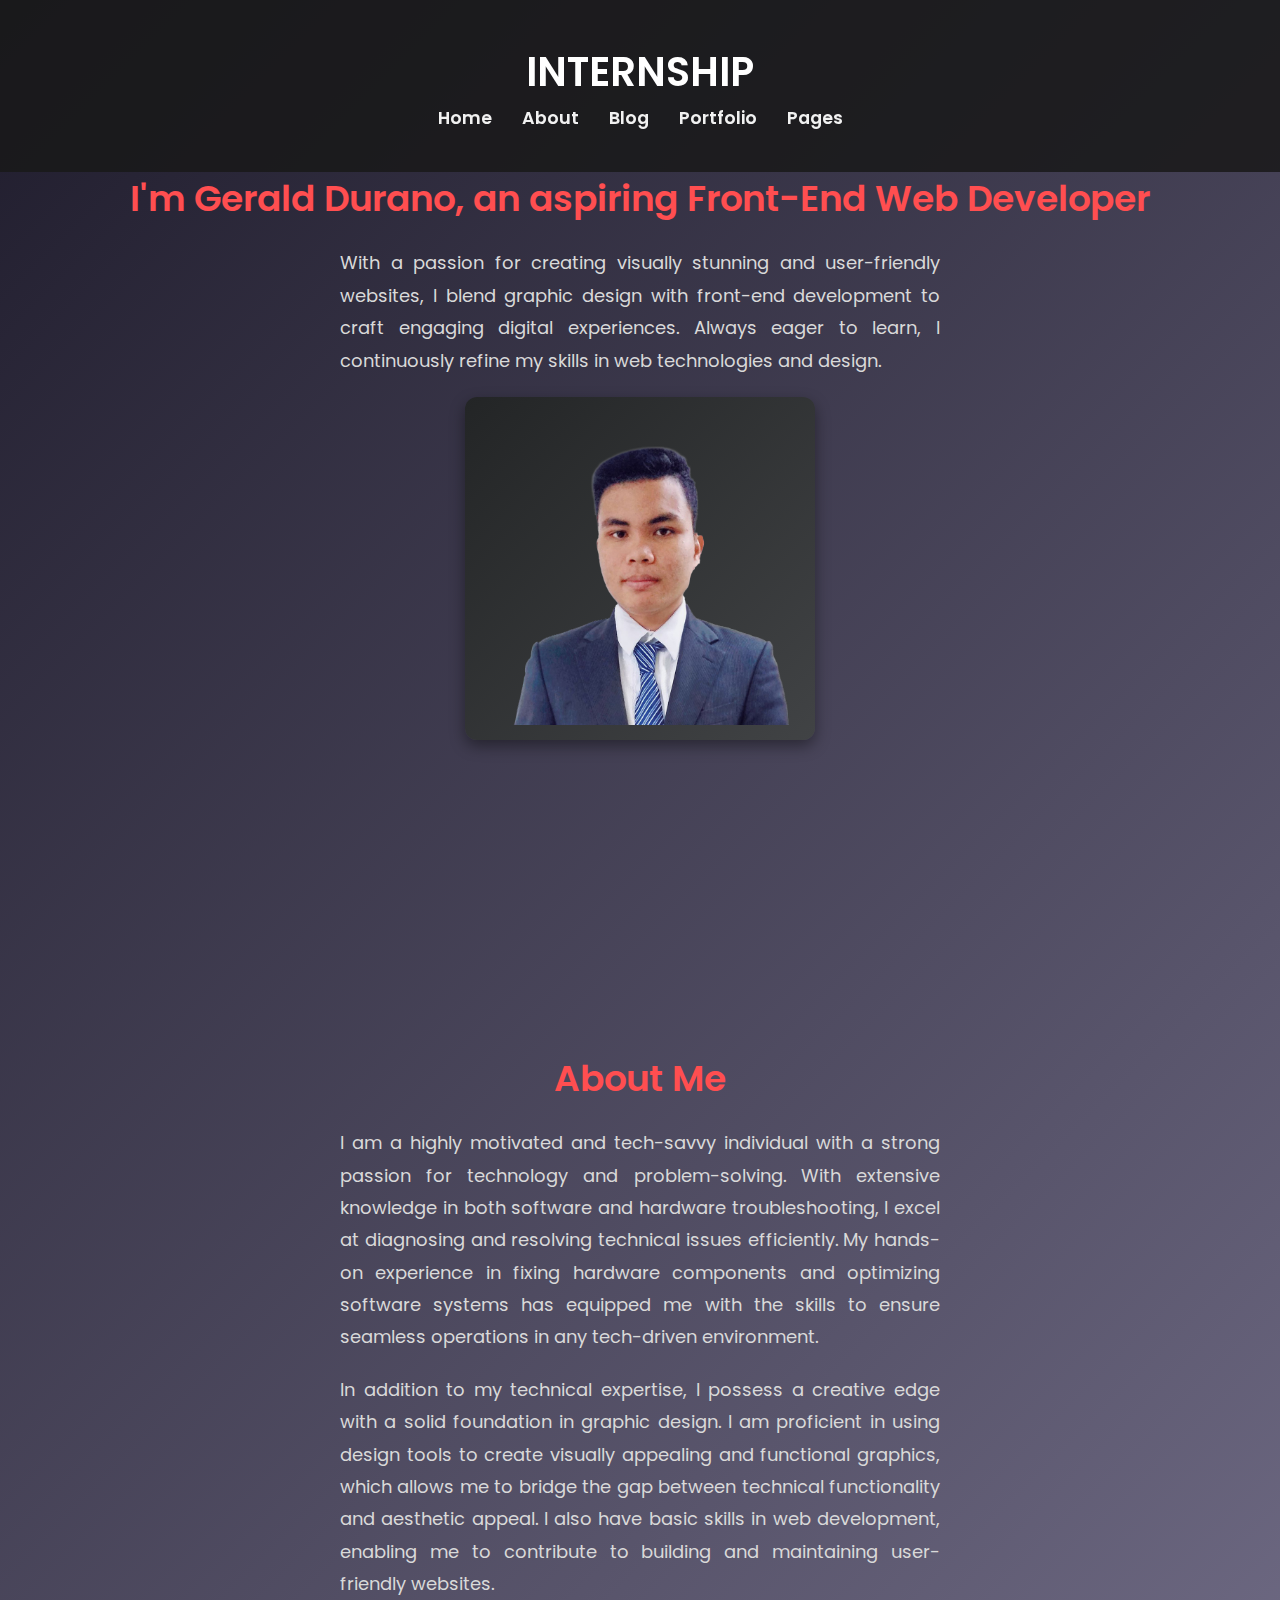
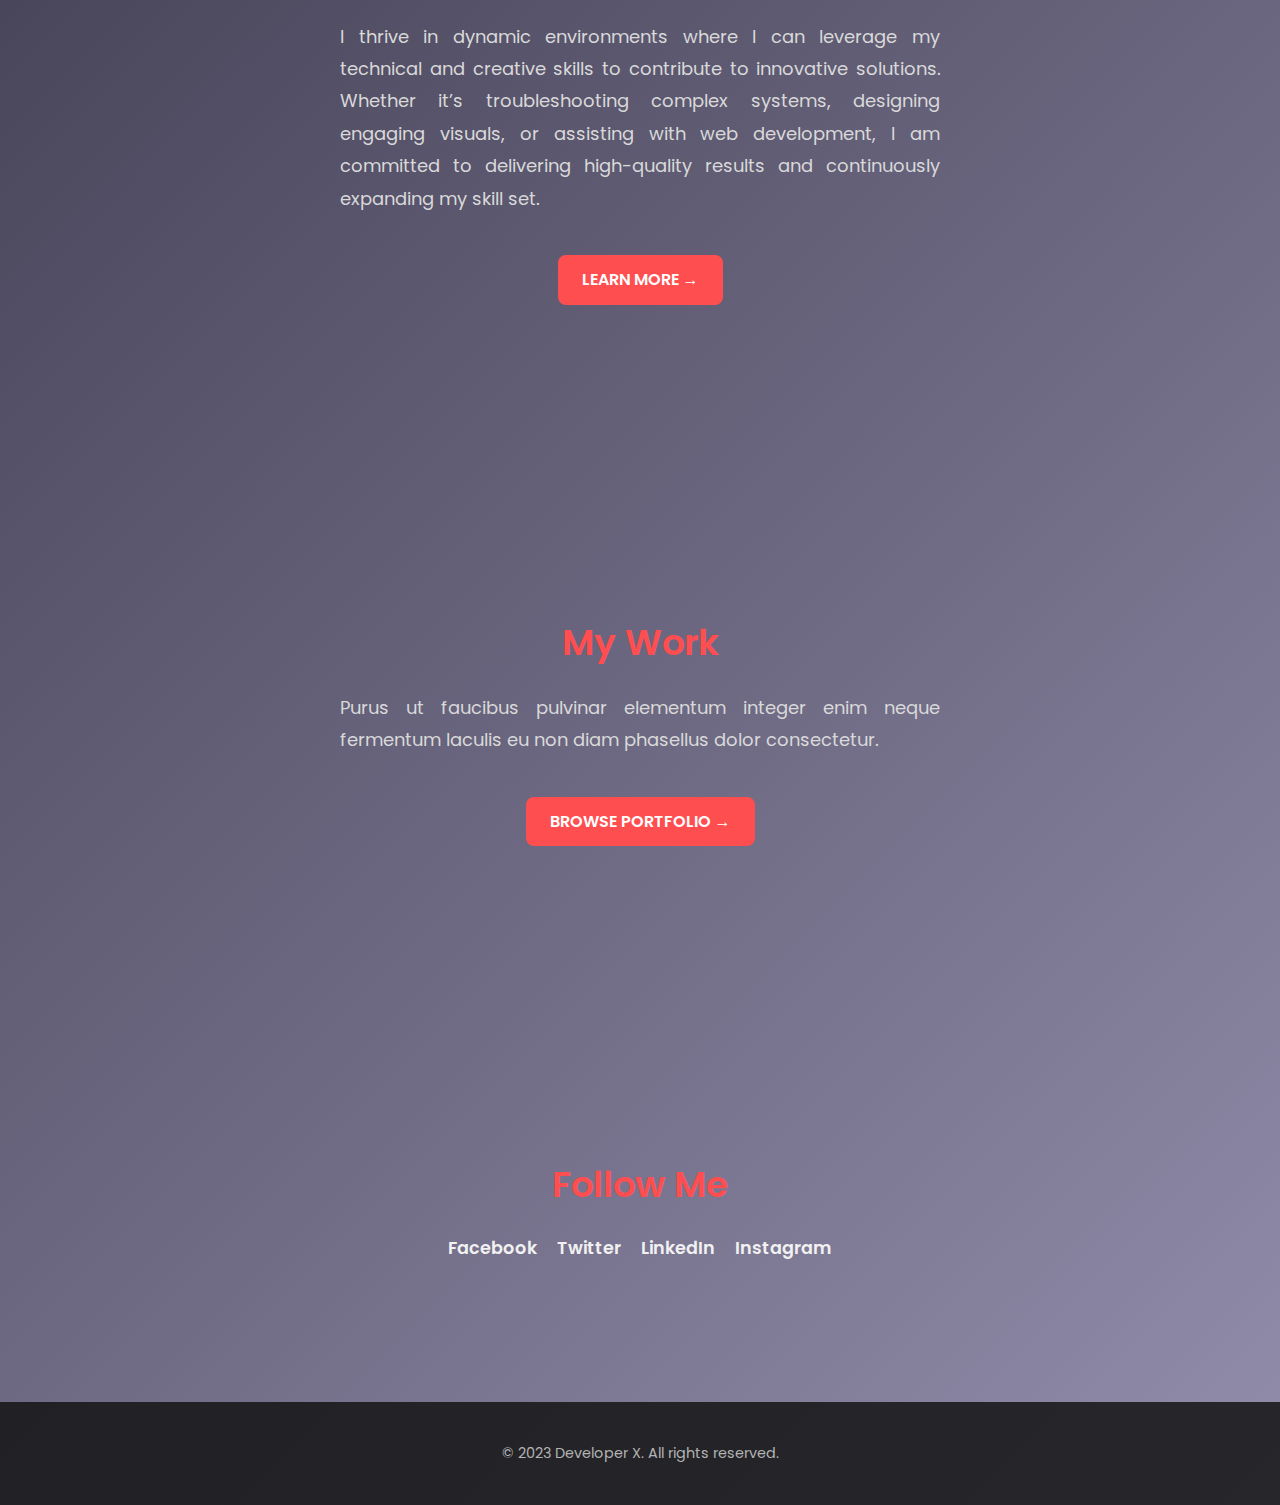
==== index.html @ f716d880 "Add files via upload" ====
<!DOCTYPE html>
<html lang="en">
<head>
    <meta charset="UTF-8">
    <meta name="viewport" content="width=device-width, initial-scale=1.0">
    <title>Developer X - Portfolio</title>
    <link rel="stylesheet" href="styles.css">
    <!-- Google Fonts -->
    <link href="https://fonts.googleapis.com/css2?family=Poppins:wght@400;600&family=Roboto:wght@300;400;700&display=swap" rel="stylesheet">
</head>
<body>
    <header>
        <div class="container">
            <h1>INTERNSHIP</h1>
            <nav>
                <ul>
                    <li><a href="#home">Home</a></li>
                    <li><a href="#about">About</a></li>
                    <li><a href="#blog">Blog</a></li>
                    <li><a href="#portfolio">Portfolio</a></li>
                    <li><a href="#pages">Pages</a></li>
                </ul>
            </nav>
        </div>
    </header>

    <section id="home">
        <div class="container">
            <h2>I'm Gerald Durano, an aspiring Front-End Web Developer</h2>
            <p>With a passion for creating visually stunning and user-friendly websites, I blend graphic design with front-end development to craft engaging digital experiences. Always eager to learn, I continuously refine my skills in web technologies and design.</p>
            <div class="profile-container">
                <img src="profile.png" alt="Large Design" class="large-design">
            </div>
        </div>
    </section>

    <section id="about">
        <div class="container">
            <h2>About Me</h2>
            <p>I am a highly motivated and tech-savvy individual with a strong passion for technology and problem-solving. With extensive knowledge in both software and hardware troubleshooting, I excel at diagnosing and resolving technical issues efficiently. My hands-on experience in fixing hardware components and optimizing software systems has equipped me with the skills to ensure seamless operations in any tech-driven environment.</p>
            <p>In addition to my technical expertise, I possess a creative edge with a solid foundation in graphic design. I am proficient in using design tools to create visually appealing and functional graphics, which allows me to bridge the gap between technical functionality and aesthetic appeal. I also have basic skills in web development, enabling me to contribute to building and maintaining user-friendly websites.</p>
            <p>I thrive in dynamic environments where I can leverage my technical and creative skills to contribute to innovative solutions. Whether it’s troubleshooting complex systems, designing engaging visuals, or assisting with web development, I am committed to delivering high-quality results and continuously expanding my skill set.</p>
            <a href="#about" class="btn">LEARN MORE →</a>
        </div>
    </section>

    <section id="work">
        <div class="container">
            <h2>My Work</h2>
            <p>Purus ut faucibus pulvinar elementum integer enim neque fermentum laculis eu non diam phasellus dolor consectetur.</p>
            <a href="portfolio.html" class="btn">BROWSE PORTFOLIO →</a>
        </div>
    </section>

    <section id="follow">
        <div class="container">
            <h2>Follow Me</h2>
            <div class="social-links">
                <a href="https://web.facebook.com/gerald.durano.16">Facebook</a>
                <a href="#">Twitter</a>
                <a href="https://www.linkedin.com/in/gerald-durano-73510a170/">LinkedIn</a>
                <a href="#">Instagram</a>
            </div>
        </div>
    </section>

    <footer>
        <div class="container">
            <p>&copy; 2023 Developer X. All rights reserved.</p>
        </div>
    </footer>

    <script>
        // Fade header on scroll
        const header = document.querySelector('header');
    
        window.addEventListener('scroll', () => {
            if (window.scrollY > 100) { // Adjust the scroll threshold as needed
                header.style.opacity = '0'; // Fade out
            } else {
                header.style.opacity = '1'; // Fade in
            }
        });
    </script>
</body>
</html>
---- styles.css ----
body {
    font-family: 'Poppins', sans-serif;
    margin: 0;
    padding: 0;
    background: linear-gradient(135deg, #1F1C2C 0%, #928DAB 100%);
    color: #F1F1F1; /* Light grey for readability */
    line-height: 1.6;
    font-size: 1rem; /* Base font size (16px) */
}

.container {
    width: 90%;
    max-width: 1200px;
    margin: 0 auto;
    padding: 20px;
}

header {
    background: rgba(25, 25, 25, 0.85);
    padding: 20px 0;
    position: fixed;
    top: 0;
    width: 100%;
    z-index: 1000;
    opacity: 1;
    transition: opacity 0.5s ease;
}

header h1 {
    margin: 0;
    font-size: 2.5rem; /* Larger for emphasis */
    font-weight: 600;
    color: #ffffff;
    text-align: center;
}

nav ul {
    list-style: none;
    padding: 0;
    margin: 0;
    display: flex;
    justify-content: center;
}

nav ul li {
    margin: 0 15px;
}

nav ul li a {
    color: #F1F1F1; /* Light greyish white */
    text-decoration: none;
    font-weight: 600;
    font-size: 1.1rem; /* Slightly larger for readability */
    transition: color 0.3s ease;
}

nav ul li a:hover {
    color: #FF4E50;
}

section {
    padding: 120px 0;
    text-align: center;
    animation: fadeIn 1s ease-out;
}

section h2 {
    font-size: 2.25rem; /* Slightly smaller than h1 for hierarchy */
    margin-bottom: 20px;
    font-weight: 600;
    color: #FF4E50; /* Vibrant coral red for contrast */
}

section p {
    font-size: 1.125rem; /* Slightly larger than base for readability */
    max-width: 600px;
    margin: 0 auto 20px;
    color: #D9D9D9; /* Light grey for readability */
    text-align: justify; /* Justify the text */
    line-height: 1.8; /* Increased line height for better readability */
}

.btn {
    display: inline-block;
    padding: 12px 24px;
    background: #FF4E50;
    color: #ffffff;
    text-decoration: none;
    border-radius: 8px;
    font-weight: 600;
    font-size: 1rem; /* Consistent with base font size */
    margin-top: 20px;
    transition: background 0.3s ease, transform 0.3s ease;
}

.btn:hover {
    background: #FC913A;
    transform: translateY(-5px);
}

.social-links {
    display: flex;
    justify-content: center;
    gap: 20px;
}

.social-links a {
    color: #F1F1F1;
    text-decoration: none;
    font-weight: 600;
    font-size: 1.1rem; /* Slightly larger for emphasis */
    transition: color 0.3s ease;
}

.social-links a:hover {
    color: #FC913A;
}

footer {
    background: rgba(20, 20, 20, 0.85);
    text-align: center;
    padding: 20px 0;
}

footer p {
    margin: 0;
    font-size: 0.9rem; /* Slightly smaller for subtlety */
    color: #B3B3B3;
}

/* Profile and Design Section */
.profile-container {
    display: flex;
    align-items: center;
    justify-content: center;
    gap: 30px;
    margin-top: 20px;
}

.profile-image {
    width: 160px;
    height: 160px;
    border-radius: 50%;
    object-fit: cover;
    box-shadow: 0 6px 15px rgba(0, 0, 0, 0.4);
    border: 4px solid #FF4E50;
}

.large-design {
    max-width: 320px;
    height: auto;
    border-radius: 12px;
    background: linear-gradient(135deg, #232526 0%, #414345 100%);
    padding: 15px;
    box-shadow: 0 6px 15px rgba(0, 0, 0, 0.4);
}

@keyframes fadeIn {
    from {
        opacity: 0;
        transform: translateY(20px);
    }
    to {
        opacity: 1;
        transform: translateY(0);
    }
}

@media (max-width: 768px) {
    header h1 {
        font-size: 2rem; /* Slightly smaller for mobile */
    }
    
    nav ul {
        flex-direction: column;
    }

    nav ul li {
        margin: 10px 0;
    }

    section h2 {
        font-size: 2rem; /* Adjusted for mobile */
    }

    section p {
        font-size: 1rem; /* Adjusted for mobile */
    }

    .btn {
        padding: 10px 18px;
    }

    .profile-container {
        flex-direction: column;
    }
}
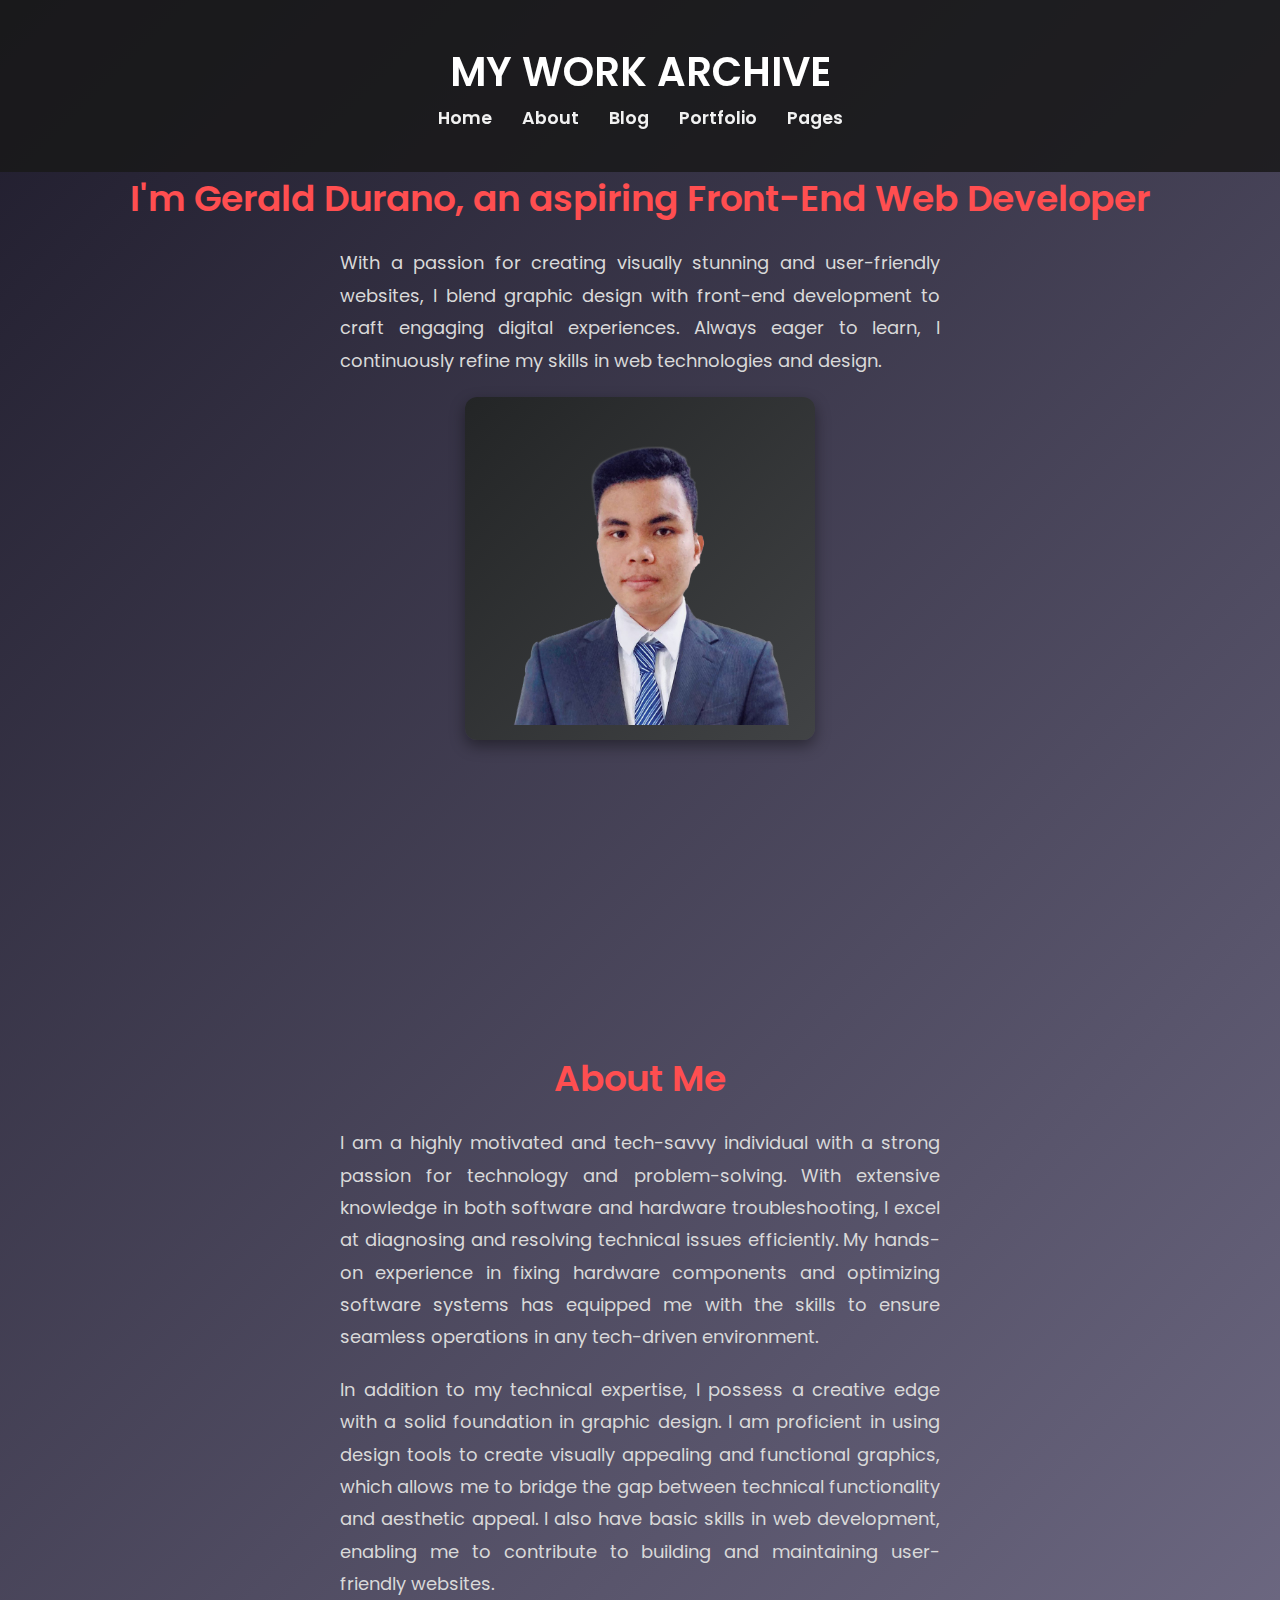
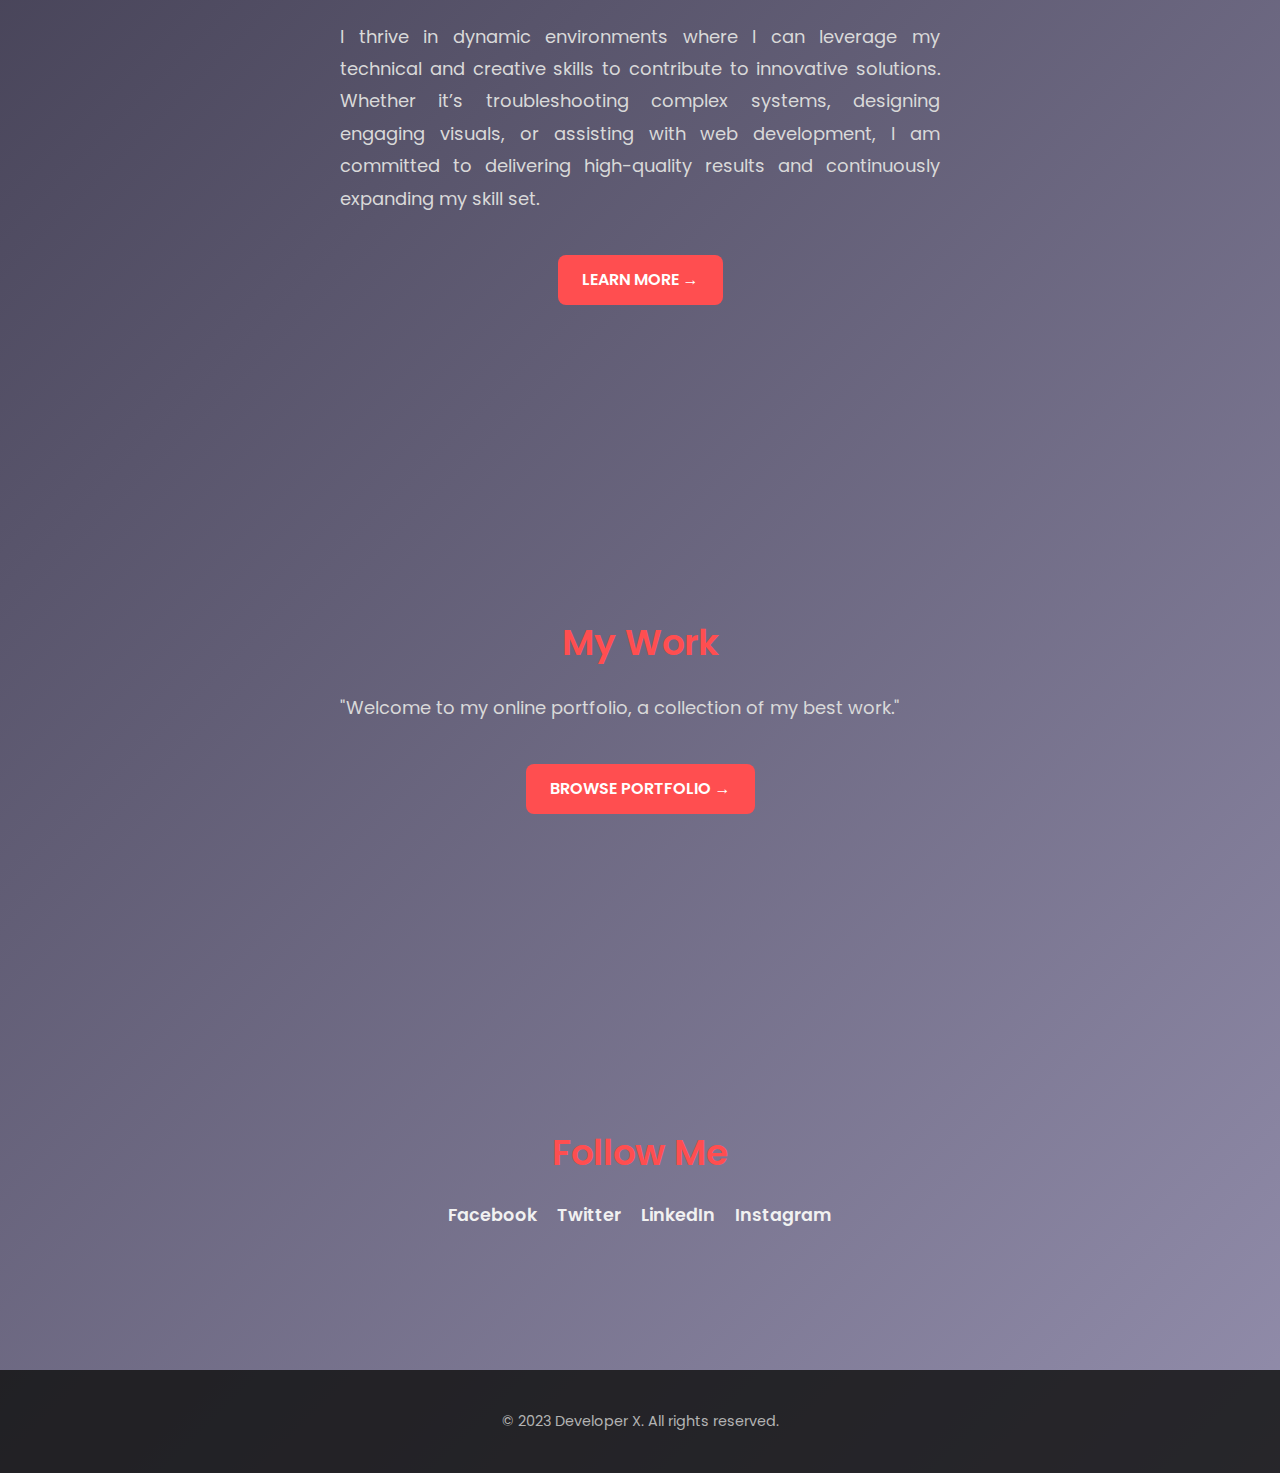
==== commit e7af5453: "Add files via upload" ====
--- a/index.html
+++ b/index.html
@@ -3,7 +3,7 @@
 <head>
     <meta charset="UTF-8">
     <meta name="viewport" content="width=device-width, initial-scale=1.0">
-    <title>Developer X - Portfolio</title>
+    <title>Durano - Portfolio</title>
     <link rel="stylesheet" href="styles.css">
     <!-- Google Fonts -->
     <link href="https://fonts.googleapis.com/css2?family=Poppins:wght@400;600&family=Roboto:wght@300;400;700&display=swap" rel="stylesheet">
@@ -11,13 +11,13 @@
 <body>
     <header>
         <div class="container">
-            <h1>INTERNSHIP</h1>
+            <h1>MY WORK ARCHIVE</h1>
             <nav>
                 <ul>
-                    <li><a href="#home">Home</a></li>
+                    <li><a href="index.html">Home</a></li>
                     <li><a href="#about">About</a></li>
                     <li><a href="#blog">Blog</a></li>
-                    <li><a href="#portfolio">Portfolio</a></li>
+                    <li><a href="portfolio.html">Portfolio</a></li>
                     <li><a href="#pages">Pages</a></li>
                 </ul>
             </nav>
@@ -47,7 +47,7 @@
     <section id="work">
         <div class="container">
             <h2>My Work</h2>
-            <p>Purus ut faucibus pulvinar elementum integer enim neque fermentum laculis eu non diam phasellus dolor consectetur.</p>
+            <p>"Welcome to my online portfolio, a collection of my best work."</p>
             <a href="portfolio.html" class="btn">BROWSE PORTFOLIO →</a>
         </div>
     </section>
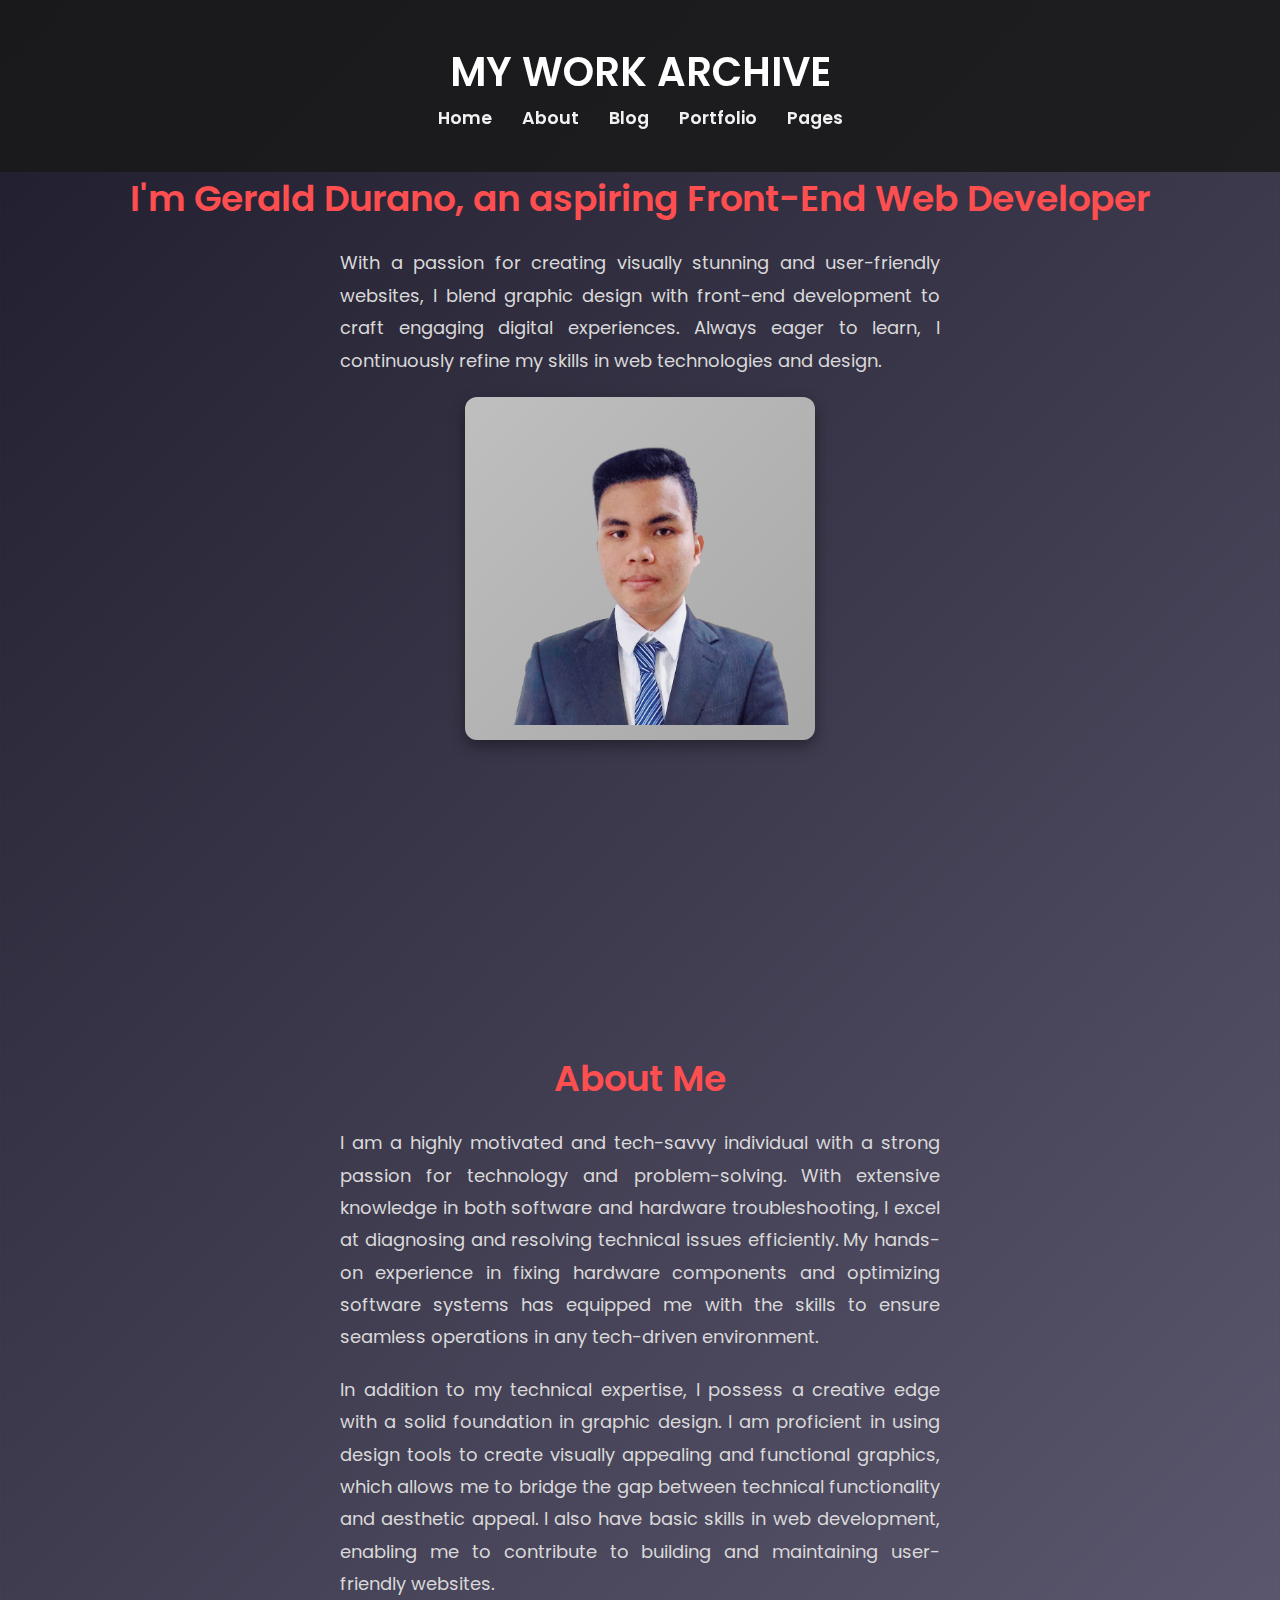
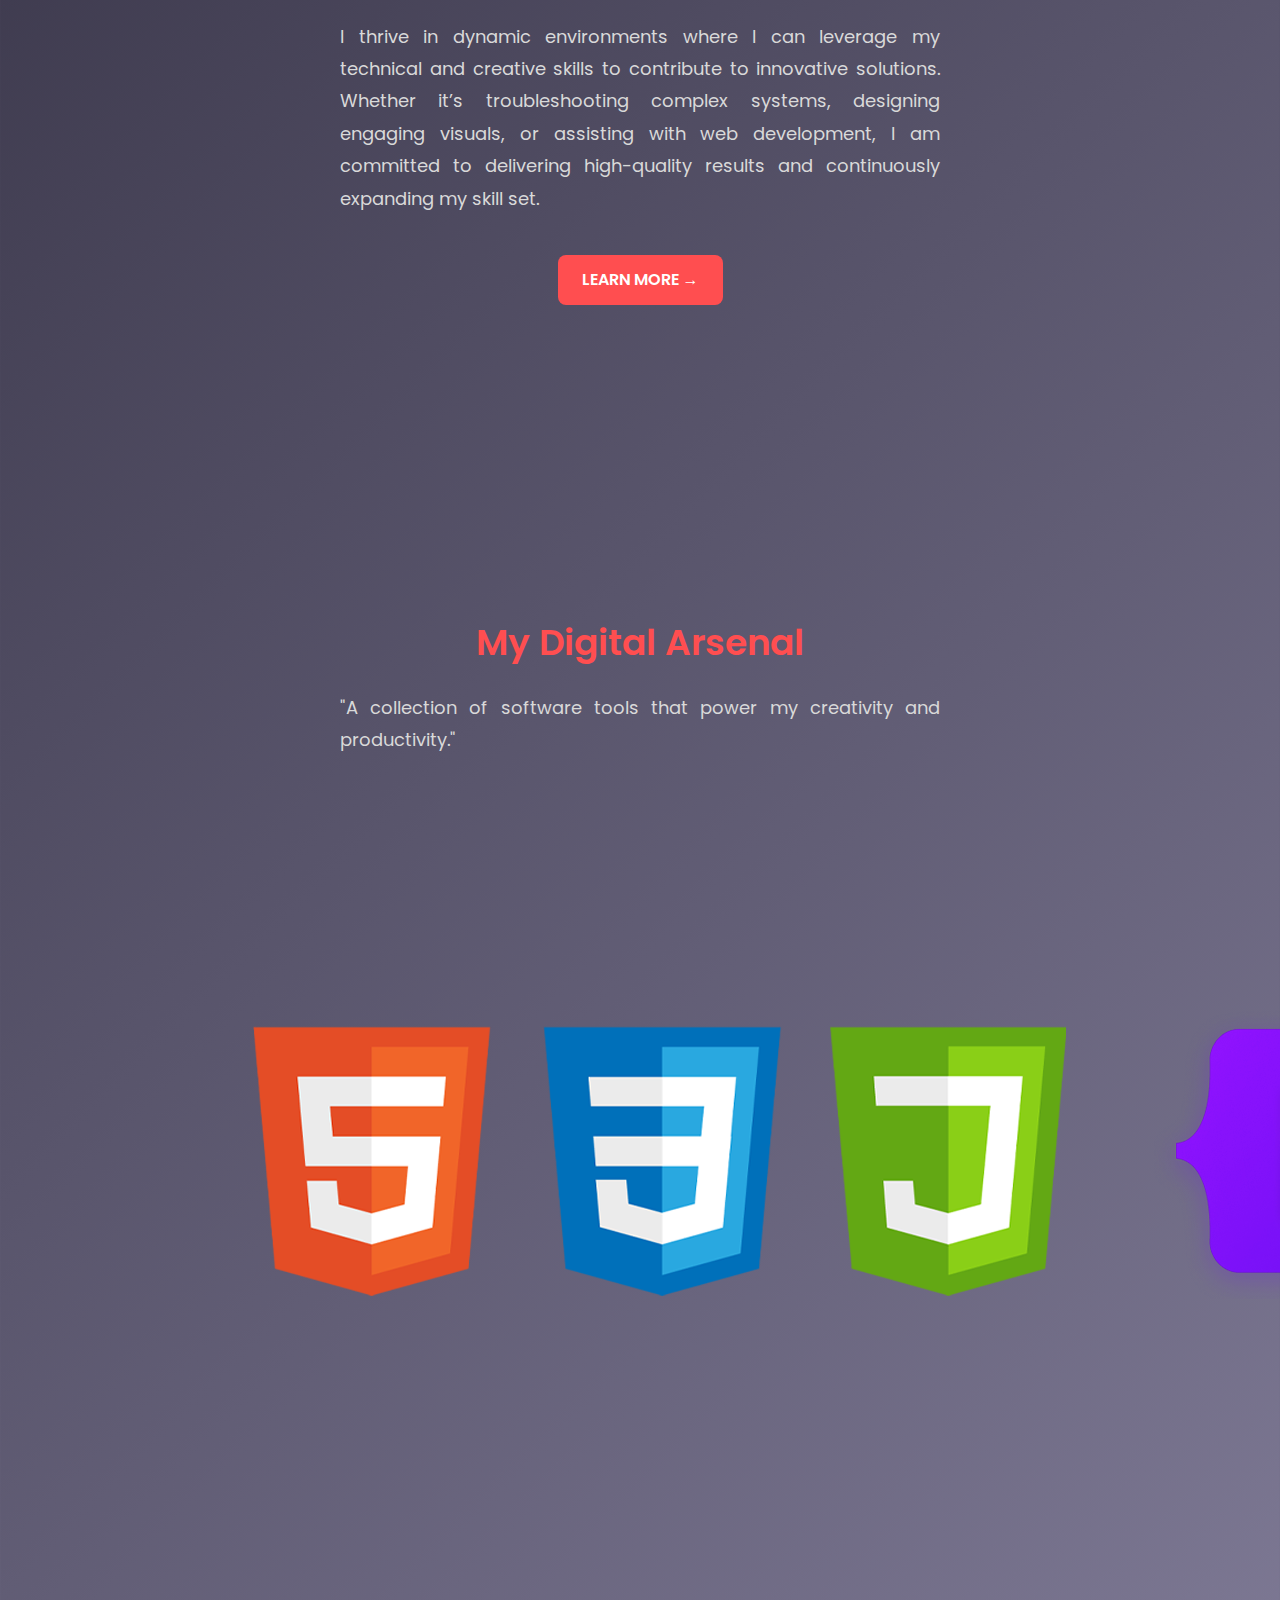
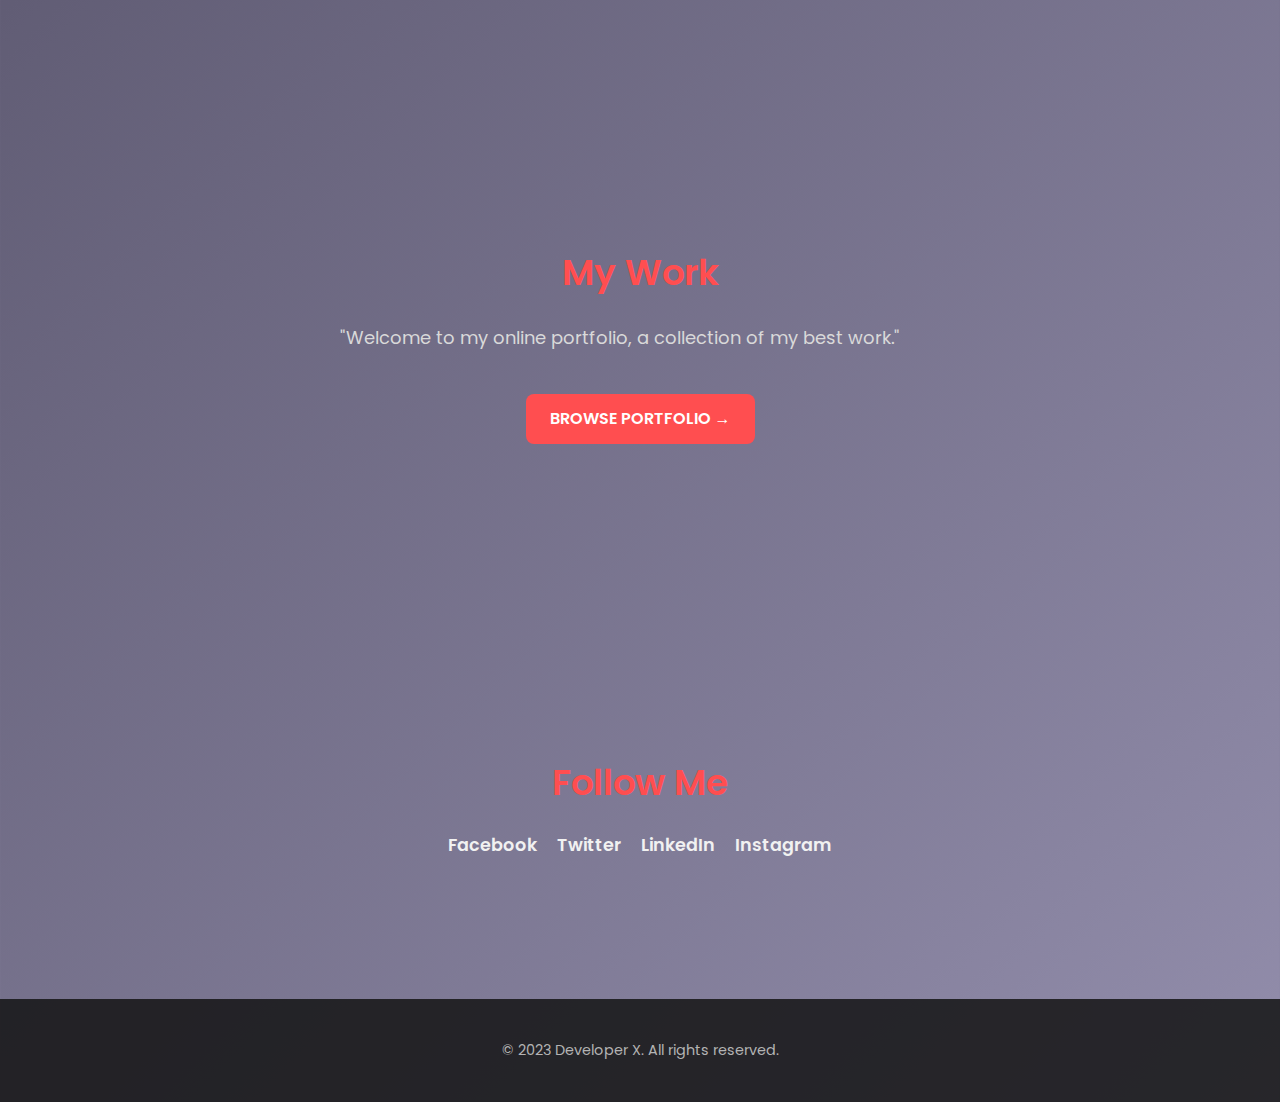
==== commit 27f859d2: "Add files via upload" ====
--- a/index.html
+++ b/index.html
@@ -43,7 +43,13 @@
             <a href="#about" class="btn">LEARN MORE →</a>
         </div>
     </section>
-
+    <section id="work">
+        <div class="container">
+            <h2>My Digital Arsenal</h2>
+            <p>"A collection of software tools that power my creativity and productivity."</p>
+            <img src="iconall.png" alt="Design 1" class="clickable-image">
+        </div>
+    </section>
     <section id="work">
         <div class="container">
             <h2>My Work</h2>
--- a/styles.css
+++ b/styles.css
@@ -150,7 +150,7 @@
     max-width: 320px;
     height: auto;
     border-radius: 12px;
-    background: linear-gradient(135deg, #232526 0%, #414345 100%);
+    background: linear-gradient(135deg, #bfbfbf 0%, #a8a8a8 100%);
     padding: 15px;
     box-shadow: 0 6px 15px rgba(0, 0, 0, 0.4);
 }
